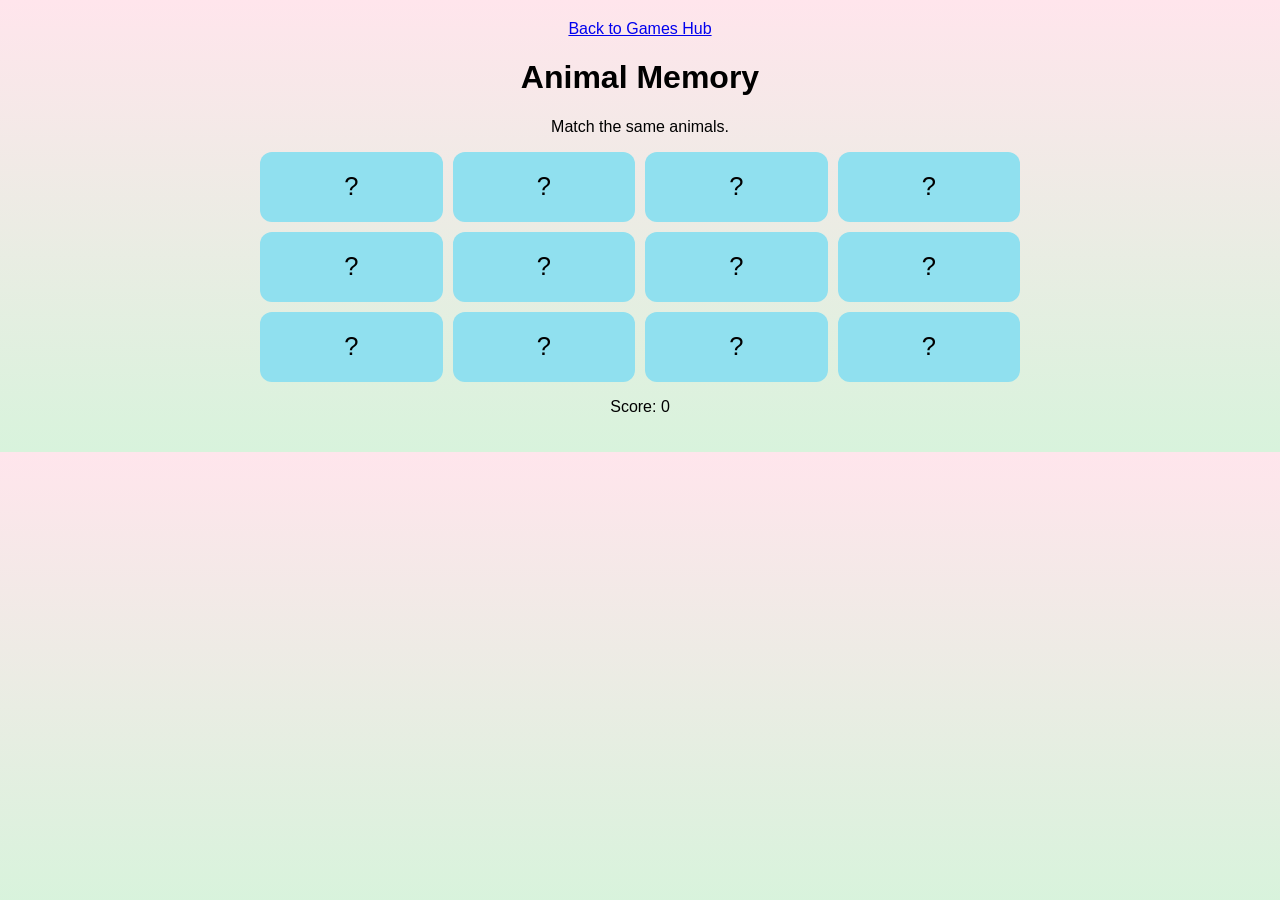
==== games/animal-memory/index.html @ 13f5c8e1 "Create multi-game hub with folder-based game structure" ====
<!doctype html>
<html lang="en">
<head>
  <meta charset="UTF-8" />
  <meta name="viewport" content="width=device-width, initial-scale=1.0" />
  <title>Animal Memory</title>
  <link rel="stylesheet" href="style.css" />
</head>
<body>
  <main class="app">
    <a class="back" href="../../">Back to Games Hub</a>
    <h1>Animal Memory</h1>
    <p>Match the same animals.</p>
    <div id="grid" class="grid"></div>
    <p id="status"></p>
    <p>Score: <span id="score">0</span></p>
  </main>
  <script src="script.js"></script>
</body>
</html>
---- games/animal-memory/style.css ----
body {
  margin: 0;
  font-family: "Trebuchet MS", "Comic Sans MS", sans-serif;
  background: linear-gradient(180deg, #ffe5ec, #d8f3dc);
}
.app {
  max-width: 760px;
  margin: 0 auto;
  padding: 20px;
  text-align: center;
}
.grid {
  display: grid;
  grid-template-columns: repeat(4, minmax(60px, 1fr));
  gap: 10px;
}
.tile {
  border: 0;
  border-radius: 12px;
  min-height: 70px;
  font-size: 1.6rem;
  background: #90e0ef;
}
.tile.done,
.tile.show {
  background: #95d5b2;
}
@media (max-width: 600px) {
  .grid { grid-template-columns: repeat(3, minmax(60px, 1fr)); }
}
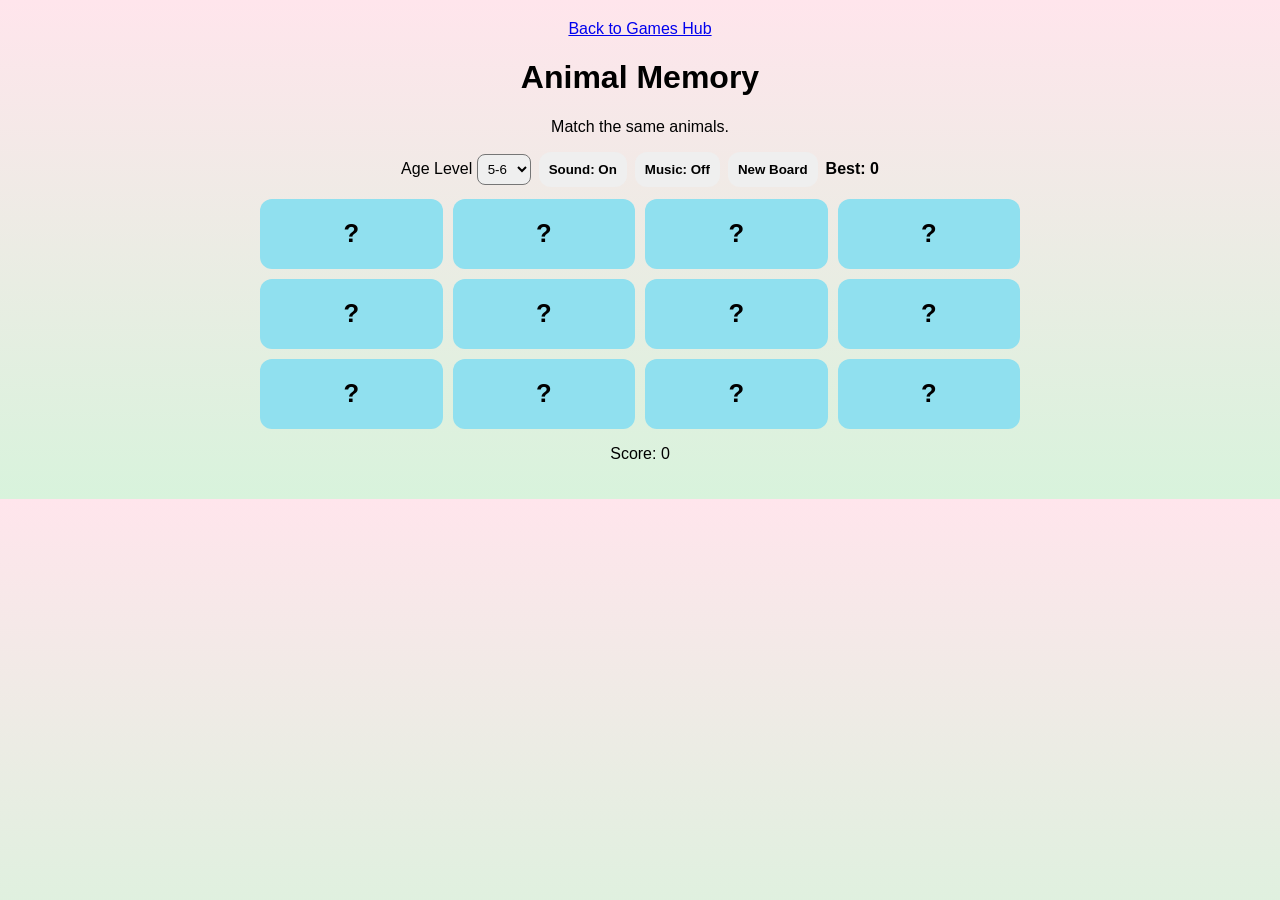
==== commit 971853be: "Add difficulty levels, audio controls, and parent progress dashboard" ====
--- a/games/animal-memory/index.html
+++ b/games/animal-memory/index.html
@@ -11,6 +11,20 @@
     <a class="back" href="../../">Back to Games Hub</a>
     <h1>Animal Memory</h1>
     <p>Match the same animals.</p>
+    <section class="controls">
+      <label>
+        Age Level
+        <select id="difficulty">
+          <option value="easy">3-4</option>
+          <option value="medium" selected>5-6</option>
+          <option value="hard">7</option>
+        </select>
+      </label>
+      <button id="sound-toggle" type="button">Sound: On</button>
+      <button id="music-toggle" type="button">Music: Off</button>
+      <button id="restart" type="button">New Board</button>
+      <p class="best">Best: <span id="best-score">0</span></p>
+    </section>
     <div id="grid" class="grid"></div>
     <p id="status"></p>
     <p>Score: <span id="score">0</span></p>
--- a/games/animal-memory/style.css
+++ b/games/animal-memory/style.css
@@ -9,14 +9,34 @@
   padding: 20px;
   text-align: center;
 }
+.controls {
+  display: flex;
+  gap: 8px;
+  flex-wrap: wrap;
+  justify-content: center;
+  align-items: center;
+  margin: 12px 0;
+}
+select {
+  border-radius: 8px;
+  padding: 6px;
+}
+.best {
+  margin: 0;
+  font-weight: 700;
+}
 .grid {
   display: grid;
   grid-template-columns: repeat(4, minmax(60px, 1fr));
   gap: 10px;
 }
-.tile {
+button {
   border: 0;
   border-radius: 12px;
+  padding: 10px;
+  font-weight: 700;
+}
+.tile {
   min-height: 70px;
   font-size: 1.6rem;
   background: #90e0ef;
